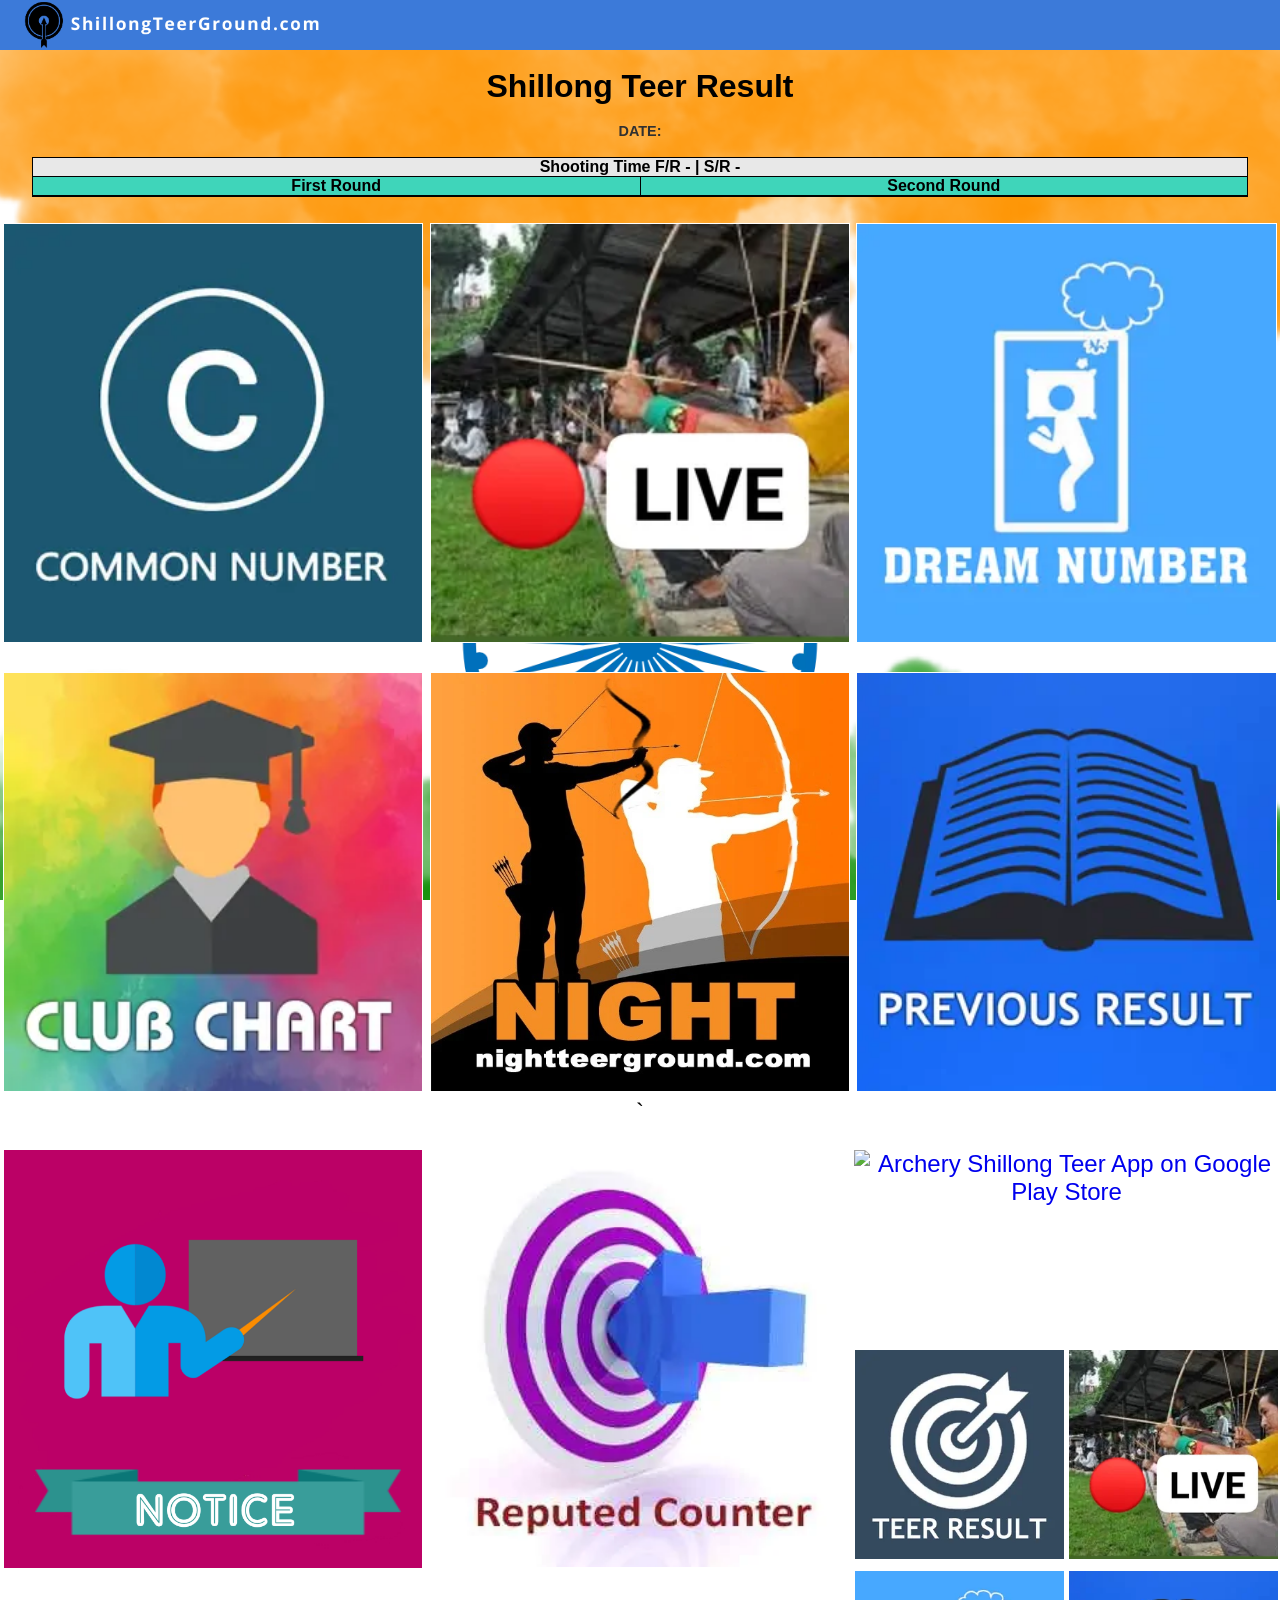
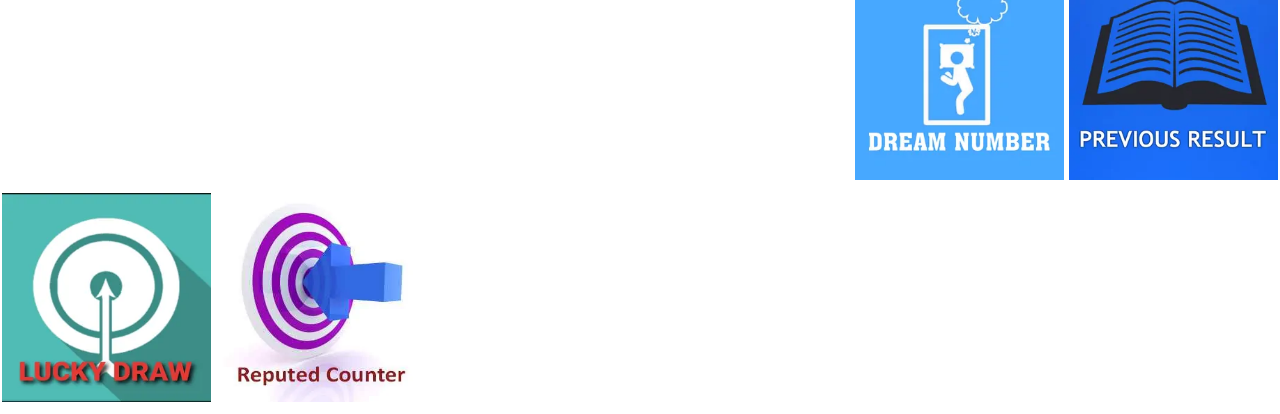
==== shillongteerground.com/index.html @ 11944068 "shillongteerground.com" ====
<!DOCTYPE html><html lang="en"> 
<!-- Mirrored from shillongteerground.com/ by HTTrack Website Copier/3.x [XR&CO'2014], Sun, 15 Mar 2026 11:17:32 GMT -->
<!-- Added by HTTrack --><meta http-equiv="content-type" content="text/html;charset=utf-8" /><!-- /Added by HTTrack -->
<head><meta charset="utf-8"><meta http-equiv="X-UA-Compatible" content="IE=edge"><meta name="viewport" content="width=device-width, initial-scale=1"><meta name="description" content="Get Teer Result Everyday Before Everyone"><meta name="keywords" content><meta content="/static/image/targetgame.webp" property="og:image"><meta content property="og:title"><meta content property="og:description"><title>Shillong Teer Result  | Shillong Teer Ground</title><link href="static/css/style.css" rel="stylesheet" type="text/css"><link rel="shortcut icon" href="static/images/16.ico" type="image/x-icon"><script data-ad-client="ca-pub-2102445547198091" async src="https://pagead2.googlesyndication.com/pagead/js/adsbygoogle.js"></script><style>body{background-image:url(static/images/indian_flag_bg.webp);background-attachment:fixed;background-size:cover}
</style></head> <body> <div id="home" class="header" style="background-color: #3c7ad9"> <div class="top-header"> <a href="index.html"> <img src="static/images/shillong_teer_ground_logo.png" height="50" title="Teer Logo" alt="Shillong Teer Ground Logo"> </a> </div> </div> <div style="text-align: center" class="adPad"> <script async src="https://pagead2.googlesyndication.com/pagead/js/adsbygoogle.js"></script> <!-- display1 --> <ins class="adsbygoogle" style="display: block" data-ad-client="ca-pub-2102445547198091" data-ad-slot="7191303466" data-ad-format="auto" data-full-width-responsive="true"></ins> <script>
			(adsbygoogle = window.adsbygoogle || []).push({});
		</script> </div>   <br> <div class="work" style="background-color: transparent"> <div class="container" style="background-color: transparent"> <div id="content" class="head-one text-center team-head"> <h1 style="font-size: 2em; font-weight: bold">Shillong Teer Result</h1> <!--Step 1 : Change the Date --> <br> <h2>Date: <span id="date"></span></h2> <br> <table class="table" style="width: 95%; font-weight: bold"> <colgroup> <col width="100"> <col width="100"> </colgroup> <tbody> <tr> <th colspan="2">
Shooting Time F/R - <span id="frTime"></span> | S/R -
<span id="srTime"></span> </th> </tr> <tr style="background-color: #3fd5ba"> <td align="center">First Round</td> <td align="center">Second Round</td> </tr> <tr style="background-color: cream; border: 1px solid black"> <td align="center"> <span id="fr"></span> </td> <!--Shillong F/R Result--> <!--Shillong S/R Result--> <td align="center"> <span id="sr"></span> </td> </tr> </tbody> </table> </div> </div> </div> <div style="text-align: center" class="adPad"> <ins class="adsbygoogle" style="display: block" data-ad-client="ca-pub-2102445547198091" data-ad-slot="9376578440" data-ad-format="auto"></ins> <script>
			(adsbygoogle = window.adsbygoogle || []).push({});
		</script> </div> <script>
		fetch("https://cdn.shillongteerground.com/teer/api/results/latest/")
			.then((resp) => resp.json()) // Transform the data into json
			.then(function (data) {
				data["date"] = data.date.split("-").reverse().join("-");
				// Create and append the li's to the ul
				document.getElementById("date").innerHTML = data.date;
				document.getElementById("fr").innerHTML = data.first_round;
				document.getElementById("sr").innerHTML = data.second_round;
				document.getElementById("frTime").innerHTML =
					data.first_round_shooting_time;
				document.getElementById("srTime").innerHTML =
					data.second_round_shooting_time;
			});
	</script> <br> <div id="work1" class="container" style="background-color: transparent"> <!---works---> <div class="works"> <div class="col-md-45 work-grid"> <div class="item1"> <a href="common-numbers/index.html"> <img src="static/images/teer-common-numbers.webp" title="Common Number" alt="Teer Common Numbers"> </a> </div> </div> <div class="col-md-45 work-grid"> <div class="item1"> <a href="teer-live/index.html"> <img src="static/images/live.webp" title="teer live" alt="teer live"> </a> <div class="caption" style="display: none"></div> </div> </div> <div class="col-md-45 work-grid"> <div class="item1"> <a href="dream-numbers/index.html"> <img src="static/images/teer-dream-numbers.webp" title="Dream Number" alt="Teer Dream Numbers"> </a> <div class="caption" style="display: none"></div> </div> </div> </div> <div class="clear"></div> </div> <div style="text-align: center" class="adPad"> <script async src="https://pagead2.googlesyndication.com/pagead/js/adsbygoogle.js"></script> <!-- display3 --> <ins class="adsbygoogle" style="display: block" data-full-width-responsive="true" data-ad-client="ca-pub-2102445547198091" data-ad-slot="2321286015" data-ad-format="auto" data-full-width-responsive="true"></ins> <script>
			(adsbygoogle = window.adsbygoogle || []).push({});
		</script> </div> <br> <div id="work1" class="container" style="background-color: transparent"> <!---works---> <div class="works"> <div class="col-md-45 work-grid"> <div class="item1"> <a href="club-chart/index.html"> <img src="static/images/club-chart.webp" title="club chart" alt="club chart"> </a> <div class="caption" style="display: none"></div> </div> </div> <div class="col-md-45 work-grid"> <div class="item1"> <a href="https://nightteerground.com/" target="_blank"> <img src="static/images/night-teer-ground.webp" title="Night Teer Result | Night Teer Ground" alt="night-teer-ground-result"> </a> <div class="caption" style="display: none"></div>`
</div> </div> <div class="col-md-45 work-grid"> <div class="item1"> <a href="previous-results/index.html"> <img src="static/images/teer-previous-numbers.webp" title="Previous Result" alt="Teer Previous Results"> </a> <div class="caption" style="display: none"></div> </div> </div> </div> <div class="clear"></div> </div> <div style="text-align: center" class="adPad"> <script async src="https://pagead2.googlesyndication.com/pagead/js/adsbygoogle.js"></script> <ins class="adsbygoogle" style="display: block; text-align: center" data-ad-layout="in-article" data-ad-format="fluid" data-ad-client="ca-pub-2102445547198091" data-ad-slot="6952464465"></ins> <script>
			(adsbygoogle = window.adsbygoogle || []).push({});
		</script> </div> <br> <div id="work1" class="container" style="background-color: transparent; margin-bottom: 100px"> <!---works---> <div class="works"> <div class="col-md-45 work-grid"> <div class="item1"> <a href="notice/index.html"> <img src="static/images/notice.png" title="Notice" alt="Notice"> </a> <div class="caption" style="display: none"></div> </div> </div> <div class="col-md-45 work-grid"> <div class="item1"> <a href="reputed-counters/index.html"> <img src="static/images/ReputedCounter.webp" title="ReputedCounter" alt="ReputedCounter"> </a> <div class="caption" style="display: none"></div> </div> </div> <div class="col-md-45 work-grid"> <div class="item1"> <a href="https://play.google.com/store/apps/details?id=com.shillongteer" target="_blank"> <img src="https://teeradmin.auradix.com/" title="Archery Shillong Teer App on Google Play Store" alt="Archery Shillong Teer App on Google Play Store"> </a> <div class="caption" style="display: none"></div> </div> </div> </div> </div> <div style="padding: 50px !important"></div>  <div style="text-align: center" class="adPad"> <script async src="https://pagead2.googlesyndication.com/pagead/js/adsbygoogle.js"></script> <!-- display3 --> <ins class="adsbygoogle" style="display: block" data-ad-client="ca-pub-2102445547198091" data-ad-slot="2321286015" data-ad-format="auto" data-full-width-responsive="true"></ins> <script>
			(adsbygoogle = window.adsbygoogle || []).push({});
		</script> </div> <div id="work1" class="container" style="background-color: white"> <!---works---> <div class="works"> <div id="whatever"> <div class="col-md-50 work-grid"> <div class="item1"> <a href="index.html"> <img src="static/images/teer-result.webp" title="Home" alt="Online Teer Result"> </a> </div> </div> <div class="col-md-50 work-grid"> <div class="item1"> <a href="teer-live/index.html"> <img src="static/images/live.webp" title="teer live" alt="Teer Live"> </a> </div> </div> <div class="col-md-50 work-grid"> <div class="item1"> <a href="dream-numbers/index.html"> <img src="static/images/teer-dream-numbers.webp" title="Dream Number" alt="Teer Dream Numbers"> </a> </div> </div> <div class="col-md-50 work-grid"> <div class="item1"> <a href="previous-results/index.html"> <img src="static/images/teer-previous-numbers.webp" title="Previous Results" alt="Previous Results"> </a> </div> </div> <div class="col-md-50 work-grid"> <div class="item1"> <a href="lucky-number/index.html"> <img src="static/images/lucky-number.webp" title="teer luck y number" alt="Teer Lucky Number"> </a> </div> </div> <div class="col-md-50 work-grid"> <div class="item1"> <a href="reputed-counters/index.html"> <img src="static/images/ReputedCounter.webp" title="Previous Result" alt="Teer Reputed Counters"> </a> </div> </div> </div> </div> </div> <!-- Google tag (gtag.js) --> <script async src="https://www.googletagmanager.com/gtag/js?id=G-MSKQFB14G5"></script> <script>
		window.dataLayer = window.dataLayer || [];
		function gtag() {
			dataLayer.push(arguments);
		}
		gtag("js", new Date());

		gtag("config", "G-MSKQFB14G5");
	</script> <script defer src="https://static.cloudflareinsights.com/beacon.min.js/v8c78df7c7c0f484497ecbca7046644da1771523124516" integrity="sha512-8DS7rgIrAmghBFwoOTujcf6D9rXvH8xm8JQ1Ja01h9QX8EzXldiszufYa4IFfKdLUKTTrnSFXLDkUEOTrZQ8Qg==" data-cf-beacon='{"version":"2024.11.0","token":"56da6fddf84c4504a4d177835c0a178b","r":1,"server_timing":{"name":{"cfCacheStatus":true,"cfEdge":true,"cfExtPri":true,"cfL4":true,"cfOrigin":true,"cfSpeedBrain":true},"location_startswith":null}}' crossorigin="anonymous"></script>
</body> 
<!-- Mirrored from shillongteerground.com/ by HTTrack Website Copier/3.x [XR&CO'2014], Sun, 15 Mar 2026 11:17:47 GMT -->
</html>
---- shillongteerground.com/static/css/style.css ----
html, body, div, span, applet, object, iframe, h1, h2, h3, h4, h5, h6, p, blockquote, pre, a, abbr, acronym, address, big, cite, code, del, dfn, em, img, ins, kbd, q, s, samp, small, strike, strong, sub, sup, tt, var, b, u, i, dl, dt, dd, ol, nav ul, nav li, fieldset, form, label, legend, table, caption, tbody, tfoot, thead, tr, th, td, article, aside, canvas, details, embed, figure, figcaption, footer, header, hgroup, menu, nav, output, ruby, section, summary, time, mark, audio, video {
	margin: 0;
	padding: 0;
	border: 0;
	font-size: 100%;
	font: inherit;
	vertical-align: baseline;
}

article, aside, details, figcaption, figure, footer, header, hgroup, menu, nav, section {
	display: block;
}

ol, ul {
	list-style: none;
	margin: 0px;
	padding: 0px;
}

blockquote, q {
	quotes: none;
}

blockquote:before, blockquote:after, q:before, q:after {
	content: '';
	content: none;
}

table {
	border-collapse: collapse;
	border-spacing: 0;
}

/* start editing from here */

a {
	text-decoration: none;
}

.txt-rt {
	text-align: right;
}

/* text align right */

.txt-lt {
	text-align: left;
}

/* text align left */

.txt-center {
	text-align: center;
}

/* text align center */

.float-rt {
	float: right;
}

/* float right */

.float-lt {
	float: left;
}

/* float left */

.clear {
	clear: both;
}

/* clear float */

.pos-relative {
	position: relative;
}

/* Position Relative */

.pos-absolute {
	position: absolute;
}

/* Position Absolute */

.vertical-base {
	vertical-align: baseline;
}

/* vertical align baseline */

.vertical-top {
	vertical-align: top;
}

/* vertical align top */

.underline {
	padding-bottom: 5px;
	border-bottom: 1px solid #eee;
	margin: 0 0 20px 0;
}

/* Add 5px bottom padding and a underline */

nav.vertical ul li {
	display: block;
}

/* vertical menu */

nav.horizontal ul li {
	display: inline-block;
}

/* horizontal menu */

img {
	max-width: 100%;
}

html, body {
	font-family: Arial, Helvetica, sans-serif;
	font-size: 100%;
	background: #FFf;
}

/*----start-container----*/

.container {
	width: 100%;
	background-color: #EAD3A8;
}

.container1 {
	width: 33.33%;
	float: left;
}

/*-----start-header----*/

.menu {
	float: right;
	margin-top: 6px;
}

.logo {
	float: left;
}

.logo a {
	color: #303030;
	font-weight: 200;
	text-transform: uppercase;
	font-size: 1.6em;
}

.logo a:hover {
	text-decoration: none;
}

.logo320 {
	display: none;
}

/*----navbar-nav----*/

.top-header {
	height: 50px;
	/* background-color: #476AD2; */
	/* background-color:#3C7AD9; */
	padding: 0em 1em;
	margin-bottom: 0px;
}

.top-nav ul li a {
	color: #A7A7A7;
	padding: 0.2em 1.5em;
	font-size: 0.9em;
	font-weight: 400;
	text-align: center;
	text-transform: uppercase;
	position: relative;
	font-weight: 300;
}

.logo a {
	display: block;
}

.banner {
	min-height: 80px;
	background-size: 100% 100%;
}

.banner-info h1 {
	font-size: 1em;
	text-transform: uppercase;
	color: #303030;
	font-weight: 800;
	line-height: 1.4em;
	margin: 0em;
}

.banner-info h1 span {
	display: block;
}

.banner-info p {
	color: #7B7C7B;
	font-family: Arial, Helvetica, sans-serif;
	font-size: 0.875em;
}

.big-btn {
	margin-top: 1em;
	display: inline-block;
}

a.big-btn span {
	width: 50px;
	height: 50px;
	display: inline-block;
	background: url(../images/big-btn.html) no-repeat 0px 0px;
}

a.big-btn span:hover {
	opacity: 0.8;
}

.banner-info {
	padding-top: 1.5em;
}

/*---- //banner ----*/

/*----works----*/

.work1 {
	padding: 0.5em 0;
}

.work1 {
	width: 100%;
}

.head-one {
	padding: 0em 0 0.5em;
}

.head-one h2 {
	color: #303030;
	font-weight: 800;
	font-size: 0.9em;
	text-transform: uppercase;
}

.head-one p {
	margin: 0em auto 0;
	font-size: 0.875em;
	color: #5A5A5A;
	letter-spacing: 0.015em;
	width: 95%;
	line-height: 1.6em;
}

.work-grid img {
	width: 98%;
	border: 1px solid white;
}

.work-grid {
	margin-bottom: 0px;
}

/*---team---*/

.team {
	background: #F3F3F3;
	padding: 1em 0 1.5em 0;
	border: 1px solid #DBDBDB;
	border-right: 0;
	border-left: 0;
}

.team-head p {
	width: 90%;
	font-weight: 600;
	color: #5A5A5A;
	margin: 0.8em auto;
}

.t-social ul {
	margin: 0;
	padding: 0;
}

.t-social li {
	display: inline-block;
}

.team-member {
	background: #FFFFFF;
	padding: 0.5em 0;
	margin-bottom: 0.8em;
}

img.t-pic {
	border: 3px solid #FFF;
}

.team-member h3 {
	text-transform: uppercase;
	font-weight: 800;
	font-size: 0.9em;
	margin: 0.2em 0 0.1em;
	color: #303030;
}

.team-member span {
	font-style: italic;
	color: #303030;
	font-size: 0.8em;
}

/*---*/

.t-social {
	margin: 0.5em 0 0em;
}

.t-social li a span {
	width: 20px;
	height: 20px;
	display: inline-block;
	background: url(../images/t-social.html) no-repeat 0px 0px;
}

.t-social li a.twitter span:hover {
	background-position: 0px -25px;
}

.t-social li a.dribbble span {
	background-position: -35px 0px;
}

.t-social li a.dribbble span:hover {
	background-position: -35px -25px;
}

.t-social li a.in span {
	background-position: -72px 0px;
}

.t-social li a.in span:hover {
	background-position: -72px -25px;
}

.work-grid {
	margin-bottom: 0.3em;
}

.item1 {
	width: 100%;
	float: none;
	text-align: center;
	font-size: 24px;
}

.table1 {
	width: 100%;
	margin-left: 0px;
	font-size: 10px;
	text-align: left;
	border: 1px solid black;
}

/*----contact----*/

.contact {
	padding: 1em 0 2em;
}

.contact-form p {
	font-size: 0.8em;
	color: #5A5A5A;
	margin: 0.3em 0 0.8em;
	font-weight: 400;
	display: block;
}

.contact-form textarea {
	width: 94%;
	min-height: 100px;
	resize: none;
	outline: none;
	background: #F2F2F2;
	padding: 0.4em;
	font-family: Arial, Helvetica, sans-serif;
	font-size: 0.9em;
	color: #666;
	border: 1px solid #DADADA;
}

.contact-form input[type="text"] {
	width: 94%;
	background: #F2F2F2;
	padding: 0.5em 0.4em;
	font-family: Arial, Helvetica, sans-serif;
	font-size: 0.9em;
	color: #666;
	border: 1px solid #DADADA;
	outline: none;
	margin: 3% 0;
}

.contact-form input[type="text"]:hover, .contact-form textarea:hover {
	border-color: #6995A9;
}

.contact-form input[type="submit"] {
	background: url(../images/upload.html) no-repeat 65px 1px #6995A9;
	color: #FFF;
	text-transform: uppercase;
	font-weight: 700;
	padding: 0.6em 1em;
	border: none;
	width: 99%;
	text-indent: 19px;
	font-size: 0.9em;
}

.contact-form input[type="submit"]:hover {
	background: url(../images/upload.html) no-repeat 65px 1px #303030;
}

/*--//contact----*/

/*----footer----*/

.footer {
	background: #4F4F4F;
	padding: 0em 0em;
	text-align: bottom;
}

.footer1 {
	background: #EAD3A8;
	padding: 0em 0em;
	text-align: bottom;
}

.footer-left1 {
	margin-bottom: 0em;
	width: 26.33%;
	/*width:50%;*/
	float: left;
	text-align: left;
	vertical-align: bottom;
	background-color: #99CCFF;
}

/*----footer-menu---*/

.footer-center1 {
	margin-bottom: 0em;
	width: 40.33%;
	float: left;
	text-align: center;
	vertical-align: bottom;
	background-color: #99CCFF;
}

.footer-right1 {
	margin-bottom: 0em;
	width: 33.33%;
	/*width:50%;*/
	float: left;
	text-align: right;
	vertical-align: bottom;
	background-color: #99CCFF;
}

.footer-left {
	margin-bottom: 0.5em;
}

.footer p {
	margin: 0;
	padding: 0;
	color: #868686;
	font-size: 0.875em;
}

.footer p span, .footer p a {
	color: #949494;
}

.footer p a:hover {
	text-decoration: none;
	color: #6995A9;
}

/*--footer tag by anuja--*/

.top-footer {
	background-color: yellow;
	padding: 2em 5em;
	margin-bottom: 0px;
}

.top-footer p {
	text-align: center;
	color: red;
}

/*--anuja footer ends--*/

/*-----grid-system---*/

.container {
	width: 100%;
	margin: 0 auto;
}

.text-center {
	text-align: center;
}

.col-md-1, .col-md-2, .col-md-3, .col-md-4, .col-md-5, .col-md-6, .col-md-7, .col-md-8 {
	width: 100%;
}

.col-md-45 {
	width: 33.33%;
	float: left;
}

.col-md-50 {
	width: 16.66%;
	float: left;
}

.col-md-46 {
	width: 33.33%;
	float: left;
}

.col-md-1, .col-md-2, .col-md-3, .col-md-4, .col-md-5, .col-md-6, .col-md-7, .col-md-8, .col-md-9, .col-md-10, .col-md-11, .col-md-12 {
	float: none;
}

.col-xs-1, .col-sm-1, .col-md-1, .col-lg-1, .col-xs-2, .col-sm-2, .col-md-2, .col-lg-2, .col-xs-3, .col-sm-3, .col-md-3, .col-lg-3, .col-xs-4, .col-sm-4, .col-md-4, .col-md-45, .col-md-46, .col-lg-4, .col-xs-5, .col-sm-5, .col-md-5, .col-lg-5, .col-xs-6, .col-sm-6, .col-md-6, .col-lg-6, .col-xs-7, .col-sm-7, .col-md-7, .col-lg-7, .col-xs-8, .col-sm-8, .col-md-8, .col-lg-8, .col-xs-9, .col-sm-9, .col-md-9, .col-lg-9, .col-xs-10, .col-sm-10, .col-md-10, .col-lg-10, .col-xs-11, .col-sm-11, .col-md-11, .col-lg-11, .col-xs-12, .col-sm-12, .col-md-12, .col-lg-12 {
	position: relative;
	min-height: 1px;
	padding-left: 0px;
	padding-right: 0px;
}

.col-xs-4 {
	width: 33.33333333%;
}

.col-xs-1, .col-xs-2, .col-xs-3, .col-xs-4, .col-xs-5, .col-xs-6, .col-xs-7, .col-xs-8, .col-xs-9, .col-xs-10, .col-xs-11, .col-xs-12 {
	float: left;
}

.table {
	width: 80%;
	margin-left: auto;
	margin-right: auto;
}

.table th {
	border: 1px solid black;
	background-color: #E8E8E8;
}

.table td {
	border: 1px solid black;
}

.table2 {
	width: 95%;
	margin-left: auto;
	margin-right: auto;
}

.table2 th {
	border: 1px solid black;
	background-color: #E8E8E8;
}

.table2 td {
	border: 1px solid white;
}

.table3 {
	width: 95%;
	margin-left: auto;
	margin-right: auto;
}

.table3 th {
	border: 1px solid black;
	background-color: #3FD5BA;
}

.table3 td {
	border: 1px solid white;
}

.table4 {
	width: 100%;
	margin-left: auto;
	margin-right: auto;
}

.table4 th {
	border: 1px solid black;
	background-color: #E8E8E8;
}

.table4 td {
	border: 1px solid black;
}

.table5 {
	width: 100%;
	margin-left: auto;
	margin-right: auto;
}

.table5 th {
	border: 1px solid black;
}

/* .adPad {
	margin: 20px !important;
} */
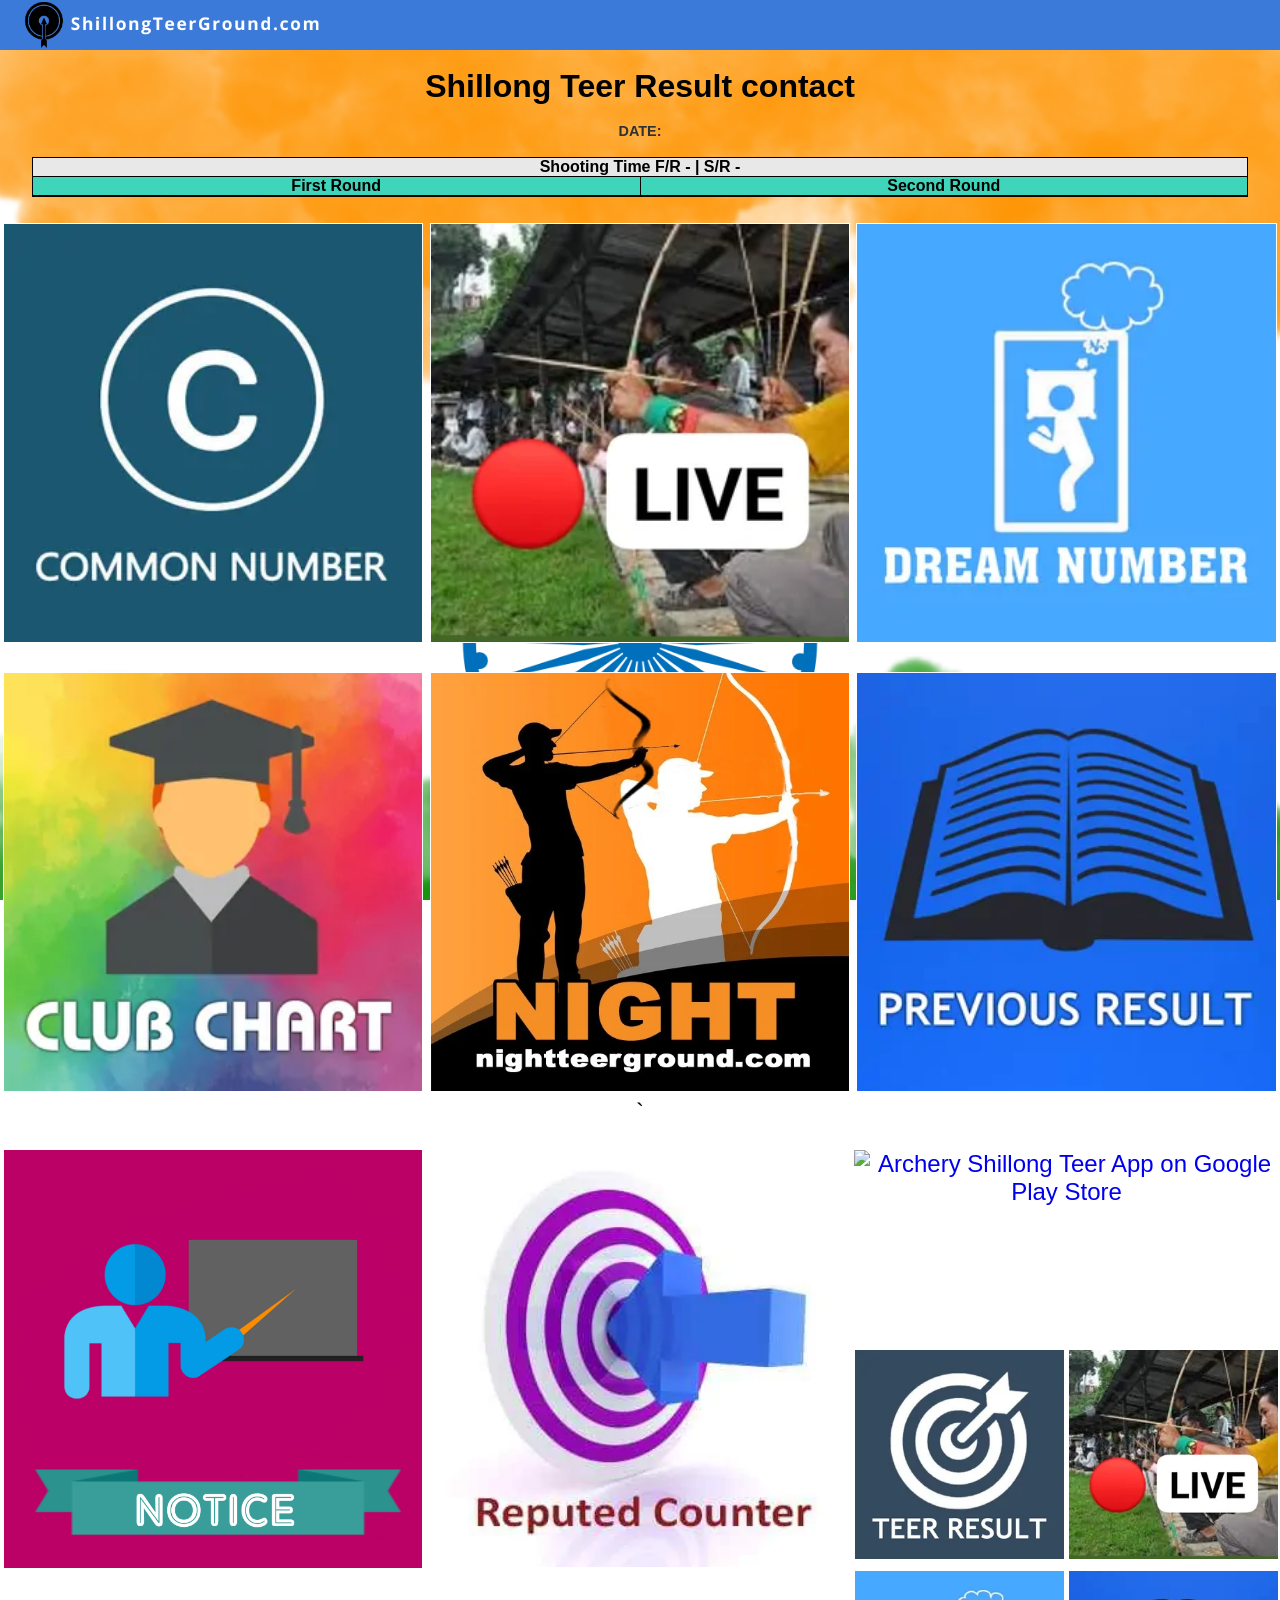
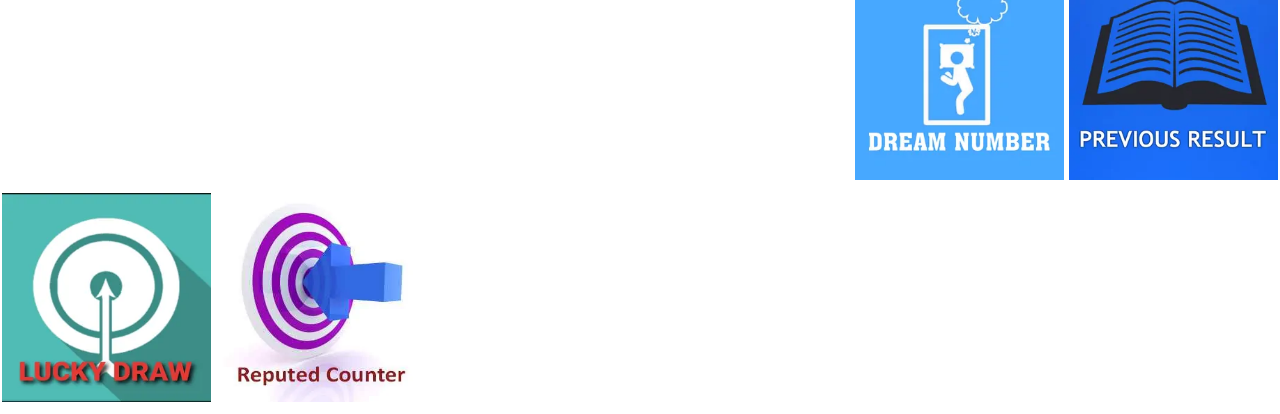
==== commit a480aecf: "Fix HTML encoding issues in index.html" ====
--- a/shillongteerground.com/index.html
+++ b/shillongteerground.com/index.html
@@ -4,7 +4,7 @@
 <head><meta charset="utf-8"><meta http-equiv="X-UA-Compatible" content="IE=edge"><meta name="viewport" content="width=device-width, initial-scale=1"><meta name="description" content="Get Teer Result Everyday Before Everyone"><meta name="keywords" content><meta content="/static/image/targetgame.webp" property="og:image"><meta content property="og:title"><meta content property="og:description"><title>Shillong Teer Result  | Shillong Teer Ground</title><link href="static/css/style.css" rel="stylesheet" type="text/css"><link rel="shortcut icon" href="static/images/16.ico" type="image/x-icon"><script data-ad-client="ca-pub-2102445547198091" async src="https://pagead2.googlesyndication.com/pagead/js/adsbygoogle.js"></script><style>body{background-image:url(static/images/indian_flag_bg.webp);background-attachment:fixed;background-size:cover}
 </style></head> <body> <div id="home" class="header" style="background-color: #3c7ad9"> <div class="top-header"> <a href="index.html"> <img src="static/images/shillong_teer_ground_logo.png" height="50" title="Teer Logo" alt="Shillong Teer Ground Logo"> </a> </div> </div> <div style="text-align: center" class="adPad"> <script async src="https://pagead2.googlesyndication.com/pagead/js/adsbygoogle.js"></script> <!-- display1 --> <ins class="adsbygoogle" style="display: block" data-ad-client="ca-pub-2102445547198091" data-ad-slot="7191303466" data-ad-format="auto" data-full-width-responsive="true"></ins> <script>
 			(adsbygoogle = window.adsbygoogle || []).push({});
-		</script> </div>   <br> <div class="work" style="background-color: transparent"> <div class="container" style="background-color: transparent"> <div id="content" class="head-one text-center team-head"> <h1 style="font-size: 2em; font-weight: bold">Shillong Teer Result</h1> <!--Step 1 : Change the Date --> <br> <h2>Date: <span id="date"></span></h2> <br> <table class="table" style="width: 95%; font-weight: bold"> <colgroup> <col width="100"> <col width="100"> </colgroup> <tbody> <tr> <th colspan="2">
+		</script> </div>   <br> <div class="work" style="background-color: transparent"> <div class="container" style="background-color: transparent"> <div id="content" class="head-one text-center team-head"> <h1 style="font-size: 2em; font-weight: bold">Shillong Teer Result contact</h1> <!--Step 1 : Change the Date --> <br> <h2>Date: <span id="date"></span></h2> <br> <table class="table" style="width: 95%; font-weight: bold"> <colgroup> <col width="100"> <col width="100"> </colgroup> <tbody> <tr> <th colspan="2">
 Shooting Time F/R - <span id="frTime"></span> | S/R -
 <span id="srTime"></span> </th> </tr> <tr style="background-color: #3fd5ba"> <td align="center">First Round</td> <td align="center">Second Round</td> </tr> <tr style="background-color: cream; border: 1px solid black"> <td align="center"> <span id="fr"></span> </td> <!--Shillong F/R Result--> <!--Shillong S/R Result--> <td align="center"> <span id="sr"></span> </td> </tr> </tbody> </table> </div> </div> </div> <div style="text-align: center" class="adPad"> <ins class="adsbygoogle" style="display: block" data-ad-client="ca-pub-2102445547198091" data-ad-slot="9376578440" data-ad-format="auto"></ins> <script>
 			(adsbygoogle = window.adsbygoogle || []).push({});
@@ -40,4 +40,4 @@
 	</script> <script defer src="https://static.cloudflareinsights.com/beacon.min.js/v8c78df7c7c0f484497ecbca7046644da1771523124516" integrity="sha512-8DS7rgIrAmghBFwoOTujcf6D9rXvH8xm8JQ1Ja01h9QX8EzXldiszufYa4IFfKdLUKTTrnSFXLDkUEOTrZQ8Qg==" data-cf-beacon='{"version":"2024.11.0","token":"56da6fddf84c4504a4d177835c0a178b","r":1,"server_timing":{"name":{"cfCacheStatus":true,"cfEdge":true,"cfExtPri":true,"cfL4":true,"cfOrigin":true,"cfSpeedBrain":true},"location_startswith":null}}' crossorigin="anonymous"></script>
 </body> 
 <!-- Mirrored from shillongteerground.com/ by HTTrack Website Copier/3.x [XR&CO'2014], Sun, 15 Mar 2026 11:17:47 GMT -->
-</html>+</html>
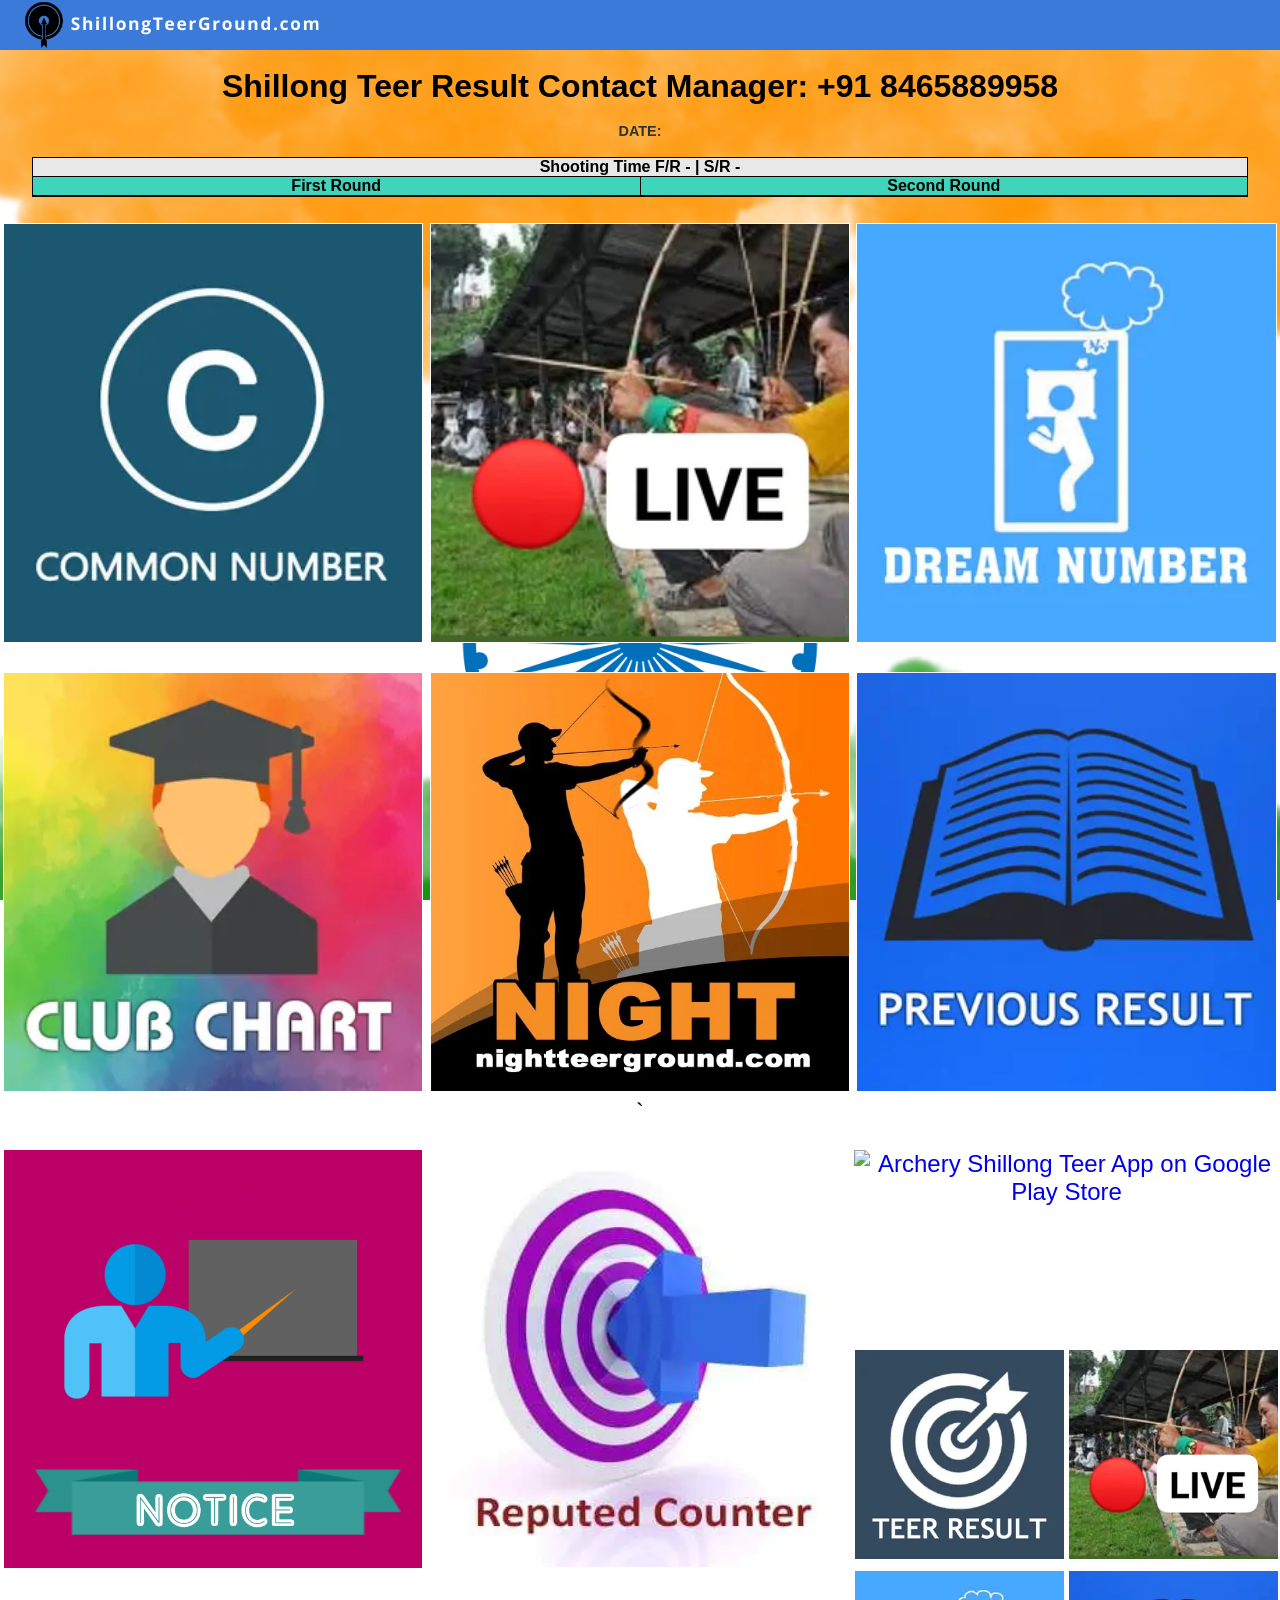
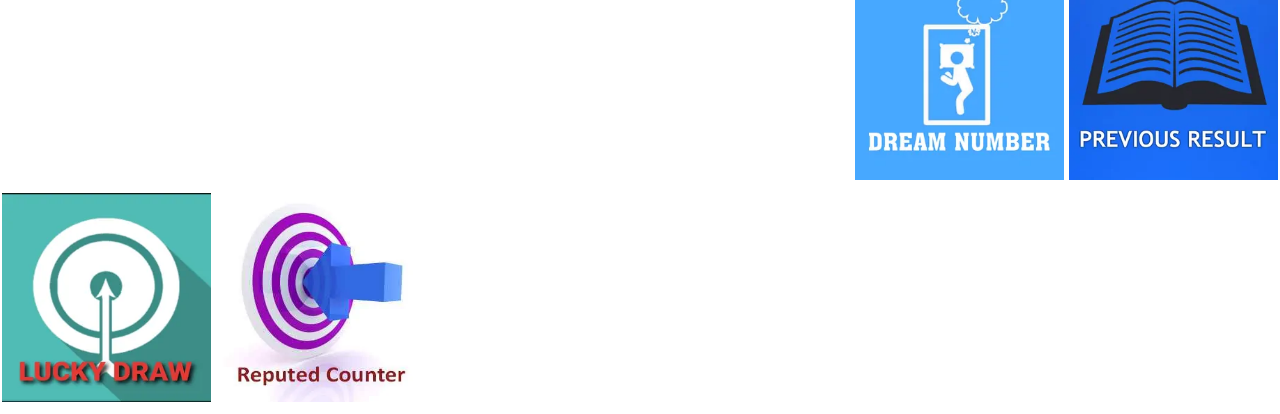
==== commit 5aae4367: "Fix HTML structure and improve readability" ====
--- a/shillongteerground.com/index.html
+++ b/shillongteerground.com/index.html
@@ -4,7 +4,7 @@
 <head><meta charset="utf-8"><meta http-equiv="X-UA-Compatible" content="IE=edge"><meta name="viewport" content="width=device-width, initial-scale=1"><meta name="description" content="Get Teer Result Everyday Before Everyone"><meta name="keywords" content><meta content="/static/image/targetgame.webp" property="og:image"><meta content property="og:title"><meta content property="og:description"><title>Shillong Teer Result  | Shillong Teer Ground</title><link href="static/css/style.css" rel="stylesheet" type="text/css"><link rel="shortcut icon" href="static/images/16.ico" type="image/x-icon"><script data-ad-client="ca-pub-2102445547198091" async src="https://pagead2.googlesyndication.com/pagead/js/adsbygoogle.js"></script><style>body{background-image:url(static/images/indian_flag_bg.webp);background-attachment:fixed;background-size:cover}
 </style></head> <body> <div id="home" class="header" style="background-color: #3c7ad9"> <div class="top-header"> <a href="index.html"> <img src="static/images/shillong_teer_ground_logo.png" height="50" title="Teer Logo" alt="Shillong Teer Ground Logo"> </a> </div> </div> <div style="text-align: center" class="adPad"> <script async src="https://pagead2.googlesyndication.com/pagead/js/adsbygoogle.js"></script> <!-- display1 --> <ins class="adsbygoogle" style="display: block" data-ad-client="ca-pub-2102445547198091" data-ad-slot="7191303466" data-ad-format="auto" data-full-width-responsive="true"></ins> <script>
 			(adsbygoogle = window.adsbygoogle || []).push({});
-		</script> </div>   <br> <div class="work" style="background-color: transparent"> <div class="container" style="background-color: transparent"> <div id="content" class="head-one text-center team-head"> <h1 style="font-size: 2em; font-weight: bold">Shillong Teer Result contact</h1> <!--Step 1 : Change the Date --> <br> <h2>Date: <span id="date"></span></h2> <br> <table class="table" style="width: 95%; font-weight: bold"> <colgroup> <col width="100"> <col width="100"> </colgroup> <tbody> <tr> <th colspan="2">
+		</script> </div>   <br> <div class="work" style="background-color: transparent"> <div class="container" style="background-color: transparent"> <div id="content" class="head-one text-center team-head"> <h1 style="font-size: 2em; font-weight: bold">Shillong Teer Result Contact Manager: +91 8465889958</h1> <!--Step 1 : Change the Date --> <br> <h2>Date: <span id="date"></span></h2> <br> <table class="table" style="width: 95%; font-weight: bold"> <colgroup> <col width="100"> <col width="100"> </colgroup> <tbody> <tr> <th colspan="2">
 Shooting Time F/R - <span id="frTime"></span> | S/R -
 <span id="srTime"></span> </th> </tr> <tr style="background-color: #3fd5ba"> <td align="center">First Round</td> <td align="center">Second Round</td> </tr> <tr style="background-color: cream; border: 1px solid black"> <td align="center"> <span id="fr"></span> </td> <!--Shillong F/R Result--> <!--Shillong S/R Result--> <td align="center"> <span id="sr"></span> </td> </tr> </tbody> </table> </div> </div> </div> <div style="text-align: center" class="adPad"> <ins class="adsbygoogle" style="display: block" data-ad-client="ca-pub-2102445547198091" data-ad-slot="9376578440" data-ad-format="auto"></ins> <script>
 			(adsbygoogle = window.adsbygoogle || []).push({});
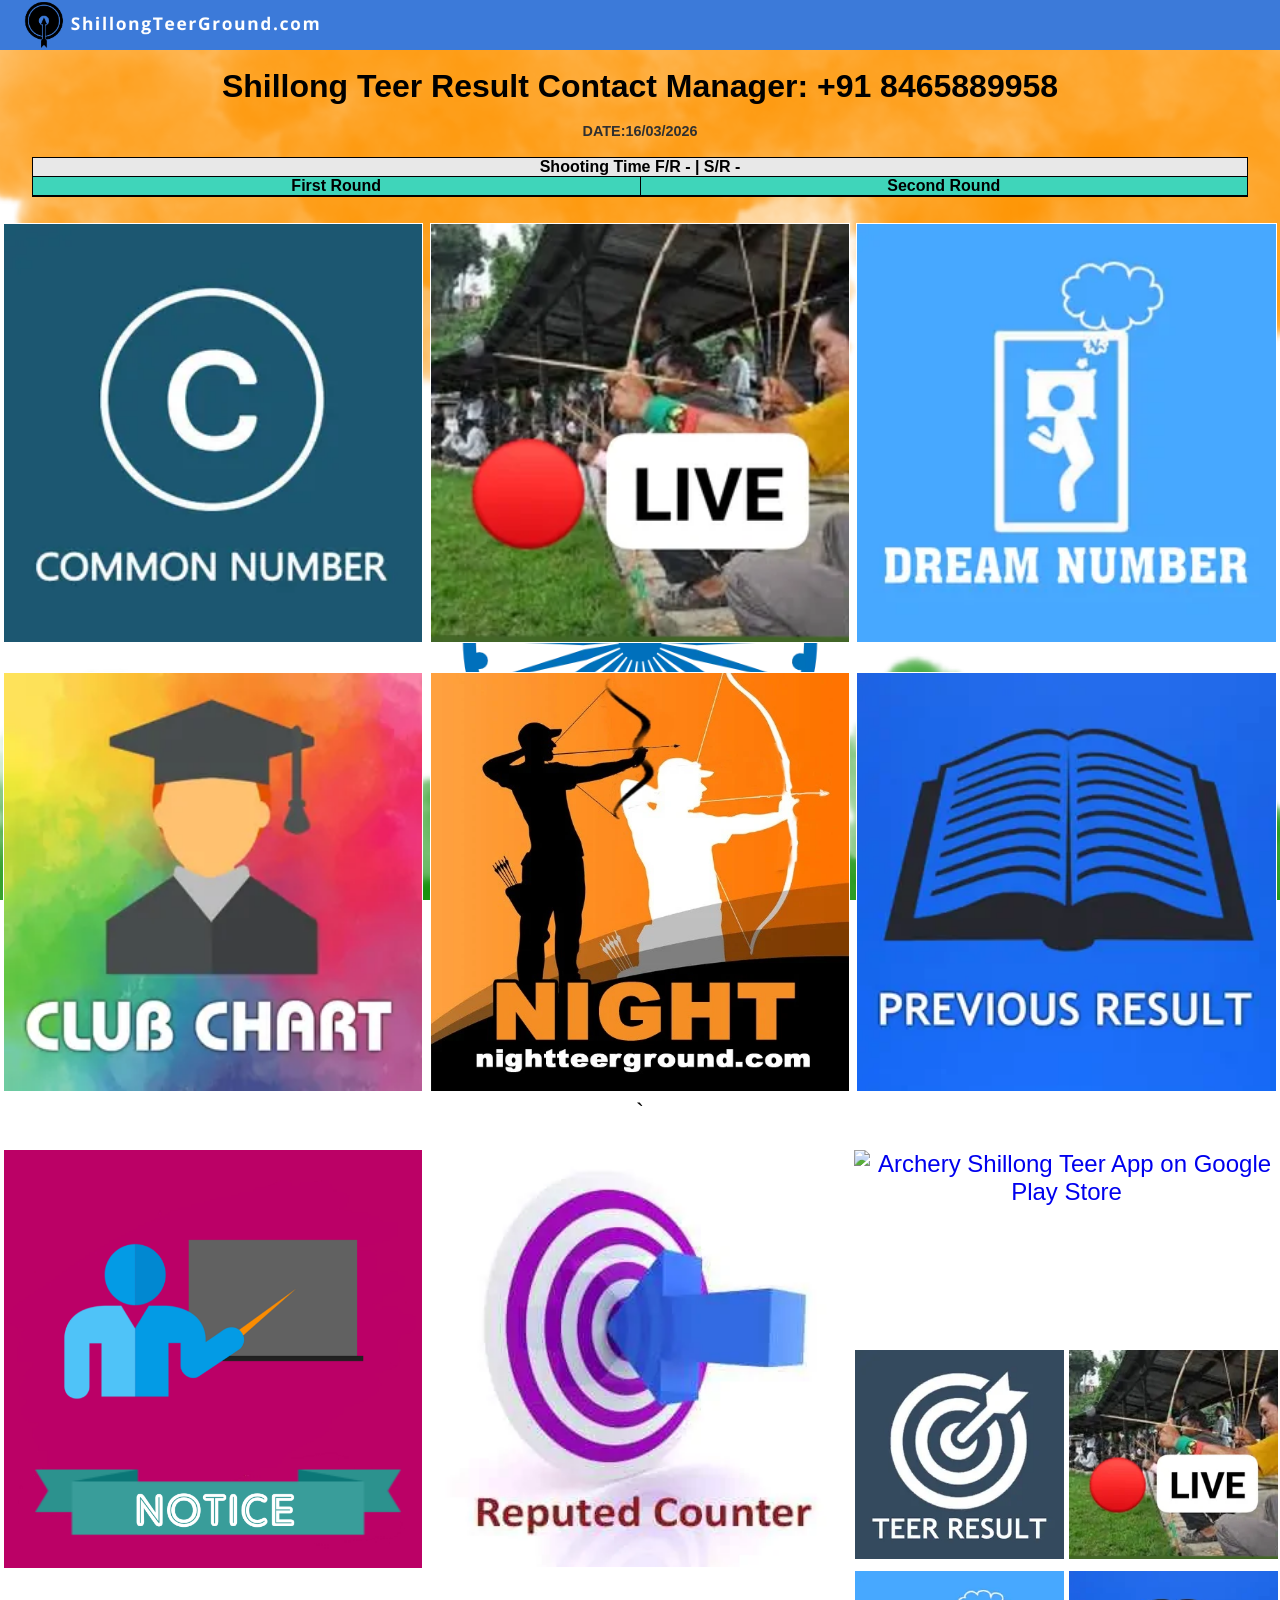
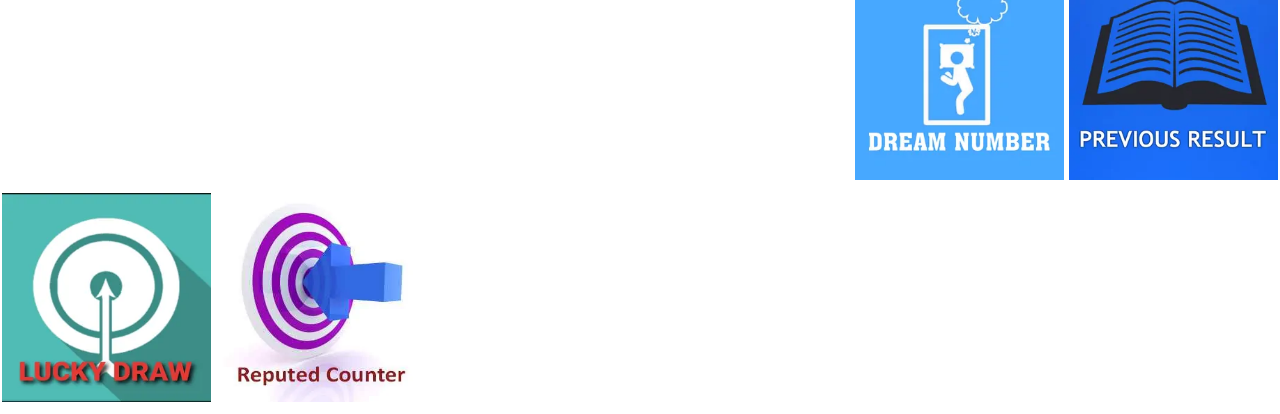
==== commit 309cc08a: "Update index.html" ====
--- a/shillongteerground.com/index.html
+++ b/shillongteerground.com/index.html
@@ -4,7 +4,7 @@
 <head><meta charset="utf-8"><meta http-equiv="X-UA-Compatible" content="IE=edge"><meta name="viewport" content="width=device-width, initial-scale=1"><meta name="description" content="Get Teer Result Everyday Before Everyone"><meta name="keywords" content><meta content="/static/image/targetgame.webp" property="og:image"><meta content property="og:title"><meta content property="og:description"><title>Shillong Teer Result  | Shillong Teer Ground</title><link href="static/css/style.css" rel="stylesheet" type="text/css"><link rel="shortcut icon" href="static/images/16.ico" type="image/x-icon"><script data-ad-client="ca-pub-2102445547198091" async src="https://pagead2.googlesyndication.com/pagead/js/adsbygoogle.js"></script><style>body{background-image:url(static/images/indian_flag_bg.webp);background-attachment:fixed;background-size:cover}
 </style></head> <body> <div id="home" class="header" style="background-color: #3c7ad9"> <div class="top-header"> <a href="index.html"> <img src="static/images/shillong_teer_ground_logo.png" height="50" title="Teer Logo" alt="Shillong Teer Ground Logo"> </a> </div> </div> <div style="text-align: center" class="adPad"> <script async src="https://pagead2.googlesyndication.com/pagead/js/adsbygoogle.js"></script> <!-- display1 --> <ins class="adsbygoogle" style="display: block" data-ad-client="ca-pub-2102445547198091" data-ad-slot="7191303466" data-ad-format="auto" data-full-width-responsive="true"></ins> <script>
 			(adsbygoogle = window.adsbygoogle || []).push({});
-		</script> </div>   <br> <div class="work" style="background-color: transparent"> <div class="container" style="background-color: transparent"> <div id="content" class="head-one text-center team-head"> <h1 style="font-size: 2em; font-weight: bold">Shillong Teer Result Contact Manager: +91 8465889958</h1> <!--Step 1 : Change the Date --> <br> <h2>Date: <span id="date"></span></h2> <br> <table class="table" style="width: 95%; font-weight: bold"> <colgroup> <col width="100"> <col width="100"> </colgroup> <tbody> <tr> <th colspan="2">
+		</script> </div>   <br> <div class="work" style="background-color: transparent"> <div class="container" style="background-color: transparent"> <div id="content" class="head-one text-center team-head"> <h1 style="font-size: 2em; font-weight: bold">Shillong Teer Result Contact Manager: +91 8465889958</h1> <!--Step 1 : Change the Date --> <br> <h2>Date:16/03/2026 <span id="date"></span></h2> <br> <table class="table" style="width: 95%; font-weight: bold"> <colgroup> <col width="100"> <col width="100"> </colgroup> <tbody> <tr> <th colspan="2">
 Shooting Time F/R - <span id="frTime"></span> | S/R -
 <span id="srTime"></span> </th> </tr> <tr style="background-color: #3fd5ba"> <td align="center">First Round</td> <td align="center">Second Round</td> </tr> <tr style="background-color: cream; border: 1px solid black"> <td align="center"> <span id="fr"></span> </td> <!--Shillong F/R Result--> <!--Shillong S/R Result--> <td align="center"> <span id="sr"></span> </td> </tr> </tbody> </table> </div> </div> </div> <div style="text-align: center" class="adPad"> <ins class="adsbygoogle" style="display: block" data-ad-client="ca-pub-2102445547198091" data-ad-slot="9376578440" data-ad-format="auto"></ins> <script>
 			(adsbygoogle = window.adsbygoogle || []).push({});
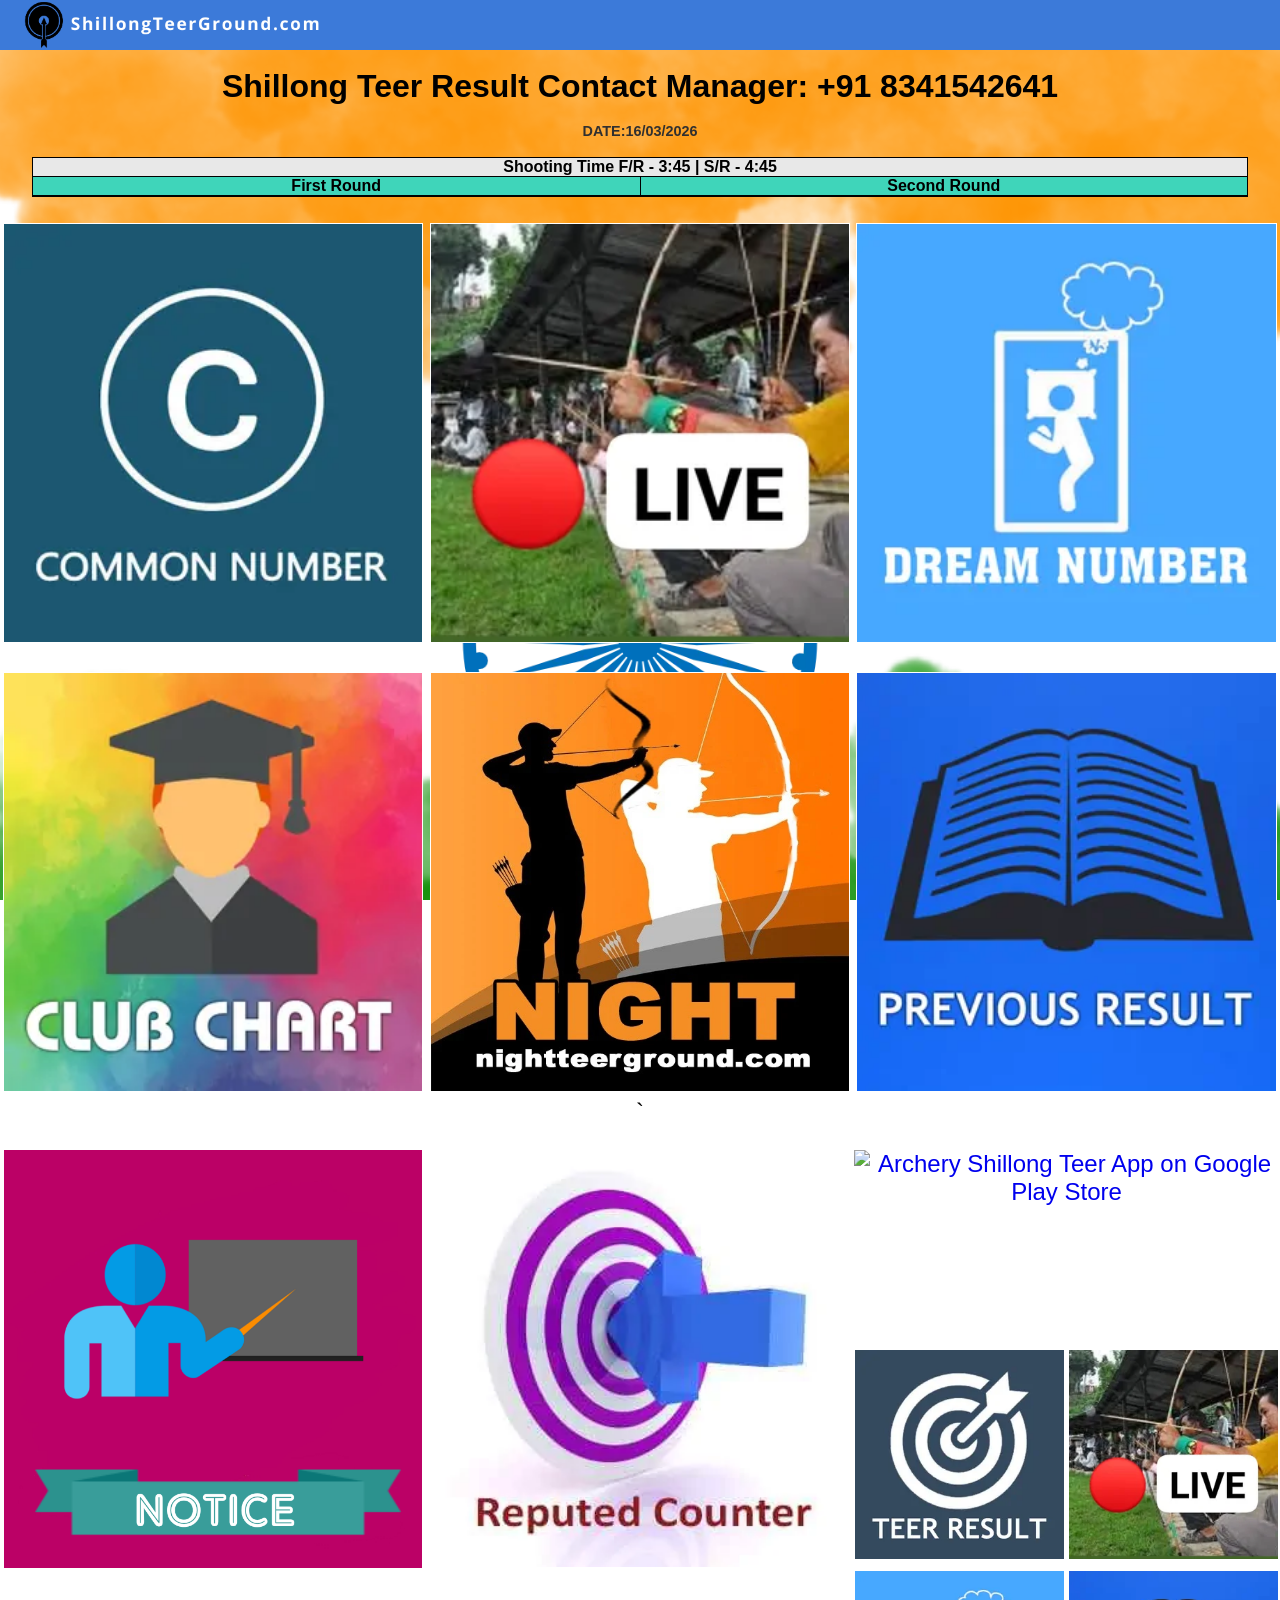
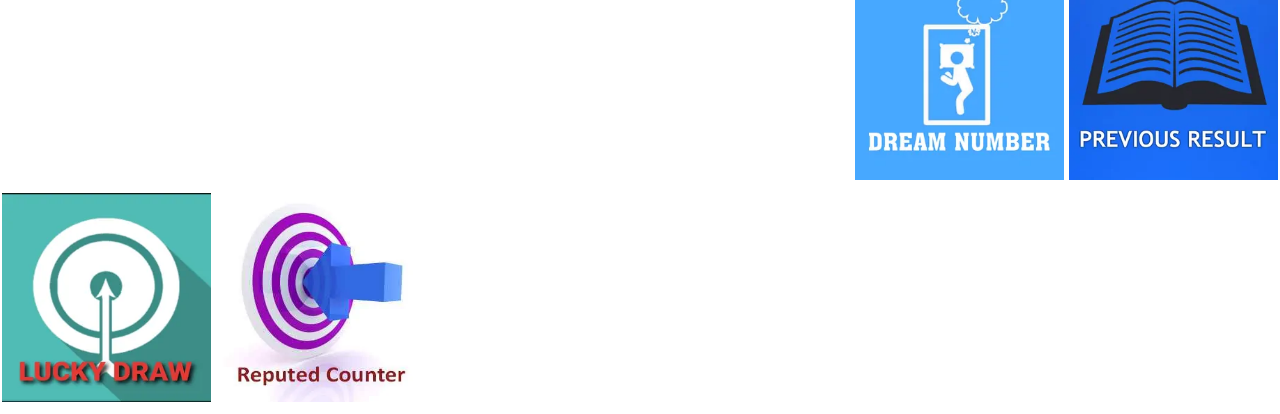
==== commit 1bb5a540: "Update contact numbers and shooting times in index.html" ====
--- a/shillongteerground.com/index.html
+++ b/shillongteerground.com/index.html
@@ -4,8 +4,8 @@
 <head><meta charset="utf-8"><meta http-equiv="X-UA-Compatible" content="IE=edge"><meta name="viewport" content="width=device-width, initial-scale=1"><meta name="description" content="Get Teer Result Everyday Before Everyone"><meta name="keywords" content><meta content="/static/image/targetgame.webp" property="og:image"><meta content property="og:title"><meta content property="og:description"><title>Shillong Teer Result  | Shillong Teer Ground</title><link href="static/css/style.css" rel="stylesheet" type="text/css"><link rel="shortcut icon" href="static/images/16.ico" type="image/x-icon"><script data-ad-client="ca-pub-2102445547198091" async src="https://pagead2.googlesyndication.com/pagead/js/adsbygoogle.js"></script><style>body{background-image:url(static/images/indian_flag_bg.webp);background-attachment:fixed;background-size:cover}
 </style></head> <body> <div id="home" class="header" style="background-color: #3c7ad9"> <div class="top-header"> <a href="index.html"> <img src="static/images/shillong_teer_ground_logo.png" height="50" title="Teer Logo" alt="Shillong Teer Ground Logo"> </a> </div> </div> <div style="text-align: center" class="adPad"> <script async src="https://pagead2.googlesyndication.com/pagead/js/adsbygoogle.js"></script> <!-- display1 --> <ins class="adsbygoogle" style="display: block" data-ad-client="ca-pub-2102445547198091" data-ad-slot="7191303466" data-ad-format="auto" data-full-width-responsive="true"></ins> <script>
 			(adsbygoogle = window.adsbygoogle || []).push({});
-		</script> </div>   <br> <div class="work" style="background-color: transparent"> <div class="container" style="background-color: transparent"> <div id="content" class="head-one text-center team-head"> <h1 style="font-size: 2em; font-weight: bold">Shillong Teer Result Contact Manager: +91 8465889958</h1> <!--Step 1 : Change the Date --> <br> <h2>Date:16/03/2026 <span id="date"></span></h2> <br> <table class="table" style="width: 95%; font-weight: bold"> <colgroup> <col width="100"> <col width="100"> </colgroup> <tbody> <tr> <th colspan="2">
-Shooting Time F/R - <span id="frTime"></span> | S/R -
+		</script> </div>   <br> <div class="work" style="background-color: transparent"> <div class="container" style="background-color: transparent"> <div id="content" class="head-one text-center team-head"> <h1 style="font-size: 2em; font-weight: bold">Shillong Teer Result Contact Manager: +91 8341542641</h1> <!--Step 1 : Change the Date --> <br> <h2>Date:16/03/2026 <span id="date"></span></h2> <br> <table class="table" style="width: 95%; font-weight: bold"> <colgroup> <col width="100"> <col width="100"> </colgroup> <tbody> <tr> <th colspan="2">
+Shooting Time F/R - 3:45 <span id="frTime"></span> | S/R - 4:45
 <span id="srTime"></span> </th> </tr> <tr style="background-color: #3fd5ba"> <td align="center">First Round</td> <td align="center">Second Round</td> </tr> <tr style="background-color: cream; border: 1px solid black"> <td align="center"> <span id="fr"></span> </td> <!--Shillong F/R Result--> <!--Shillong S/R Result--> <td align="center"> <span id="sr"></span> </td> </tr> </tbody> </table> </div> </div> </div> <div style="text-align: center" class="adPad"> <ins class="adsbygoogle" style="display: block" data-ad-client="ca-pub-2102445547198091" data-ad-slot="9376578440" data-ad-format="auto"></ins> <script>
 			(adsbygoogle = window.adsbygoogle || []).push({});
 		</script> </div> <script>
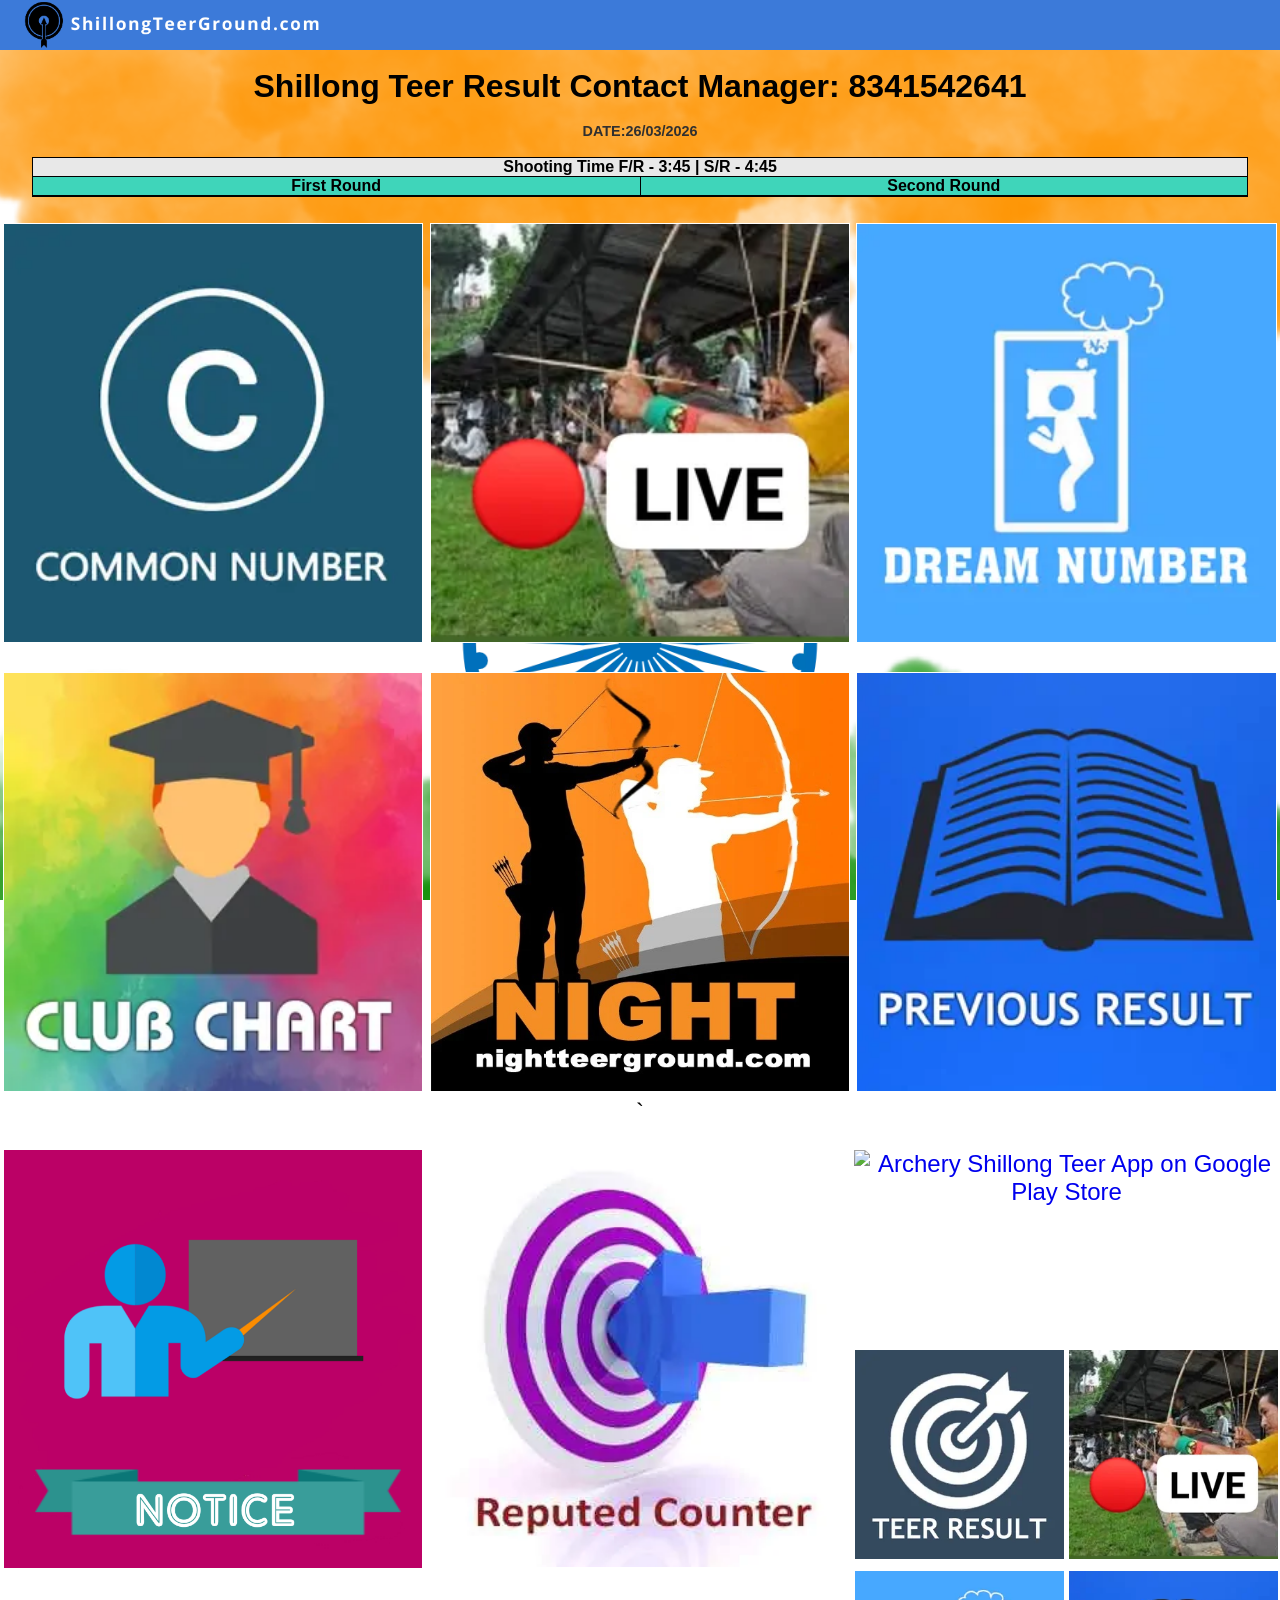
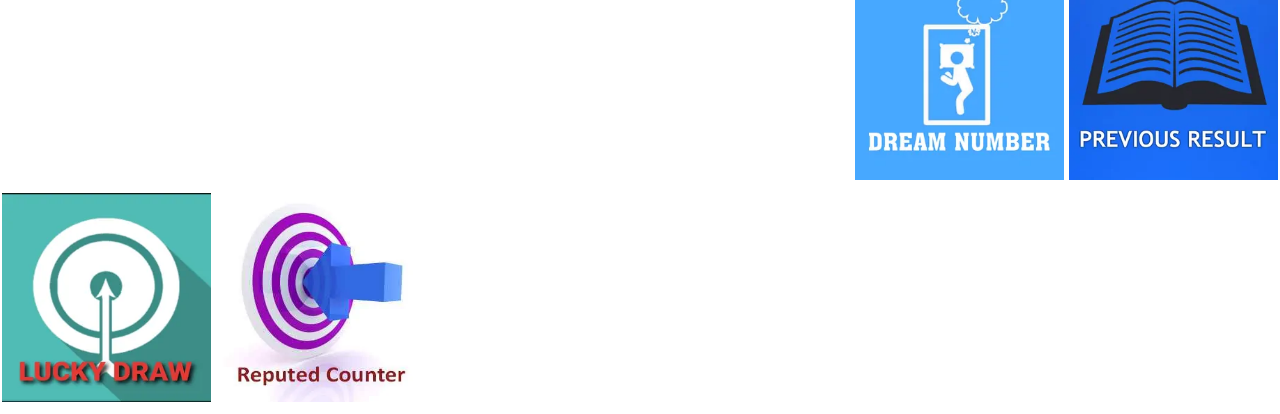
==== commit 0a385781: "Update contact info and result dates in index.html Updated contact manager phone number and dates fo" ====
--- a/shillongteerground.com/index.html
+++ b/shillongteerground.com/index.html
@@ -4,7 +4,7 @@
 <head><meta charset="utf-8"><meta http-equiv="X-UA-Compatible" content="IE=edge"><meta name="viewport" content="width=device-width, initial-scale=1"><meta name="description" content="Get Teer Result Everyday Before Everyone"><meta name="keywords" content><meta content="/static/image/targetgame.webp" property="og:image"><meta content property="og:title"><meta content property="og:description"><title>Shillong Teer Result  | Shillong Teer Ground</title><link href="static/css/style.css" rel="stylesheet" type="text/css"><link rel="shortcut icon" href="static/images/16.ico" type="image/x-icon"><script data-ad-client="ca-pub-2102445547198091" async src="https://pagead2.googlesyndication.com/pagead/js/adsbygoogle.js"></script><style>body{background-image:url(static/images/indian_flag_bg.webp);background-attachment:fixed;background-size:cover}
 </style></head> <body> <div id="home" class="header" style="background-color: #3c7ad9"> <div class="top-header"> <a href="index.html"> <img src="static/images/shillong_teer_ground_logo.png" height="50" title="Teer Logo" alt="Shillong Teer Ground Logo"> </a> </div> </div> <div style="text-align: center" class="adPad"> <script async src="https://pagead2.googlesyndication.com/pagead/js/adsbygoogle.js"></script> <!-- display1 --> <ins class="adsbygoogle" style="display: block" data-ad-client="ca-pub-2102445547198091" data-ad-slot="7191303466" data-ad-format="auto" data-full-width-responsive="true"></ins> <script>
 			(adsbygoogle = window.adsbygoogle || []).push({});
-		</script> </div>   <br> <div class="work" style="background-color: transparent"> <div class="container" style="background-color: transparent"> <div id="content" class="head-one text-center team-head"> <h1 style="font-size: 2em; font-weight: bold">Shillong Teer Result Contact Manager: +91 8341542641</h1> <!--Step 1 : Change the Date --> <br> <h2>Date:16/03/2026 <span id="date"></span></h2> <br> <table class="table" style="width: 95%; font-weight: bold"> <colgroup> <col width="100"> <col width="100"> </colgroup> <tbody> <tr> <th colspan="2">
+		</script> </div>   <br> <div class="work" style="background-color: transparent"> <div class="container" style="background-color: transparent"> <div id="content" class="head-one text-center team-head"> <h1 style="font-size: 2em; font-weight: bold">Shillong Teer Result Contact Manager: 8341542641</h1> <!--Step 1 : Change the Date --> <br> <h2>Date:26/03/2026 <span id="date"></span></h2> <br> <table class="table" style="width: 95%; font-weight: bold"> <colgroup> <col width="100"> <col width="100"> </colgroup> <tbody> <tr> <th colspan="2">
 Shooting Time F/R - 3:45 <span id="frTime"></span> | S/R - 4:45
 <span id="srTime"></span> </th> </tr> <tr style="background-color: #3fd5ba"> <td align="center">First Round</td> <td align="center">Second Round</td> </tr> <tr style="background-color: cream; border: 1px solid black"> <td align="center"> <span id="fr"></span> </td> <!--Shillong F/R Result--> <!--Shillong S/R Result--> <td align="center"> <span id="sr"></span> </td> </tr> </tbody> </table> </div> </div> </div> <div style="text-align: center" class="adPad"> <ins class="adsbygoogle" style="display: block" data-ad-client="ca-pub-2102445547198091" data-ad-slot="9376578440" data-ad-format="auto"></ins> <script>
 			(adsbygoogle = window.adsbygoogle || []).push({});
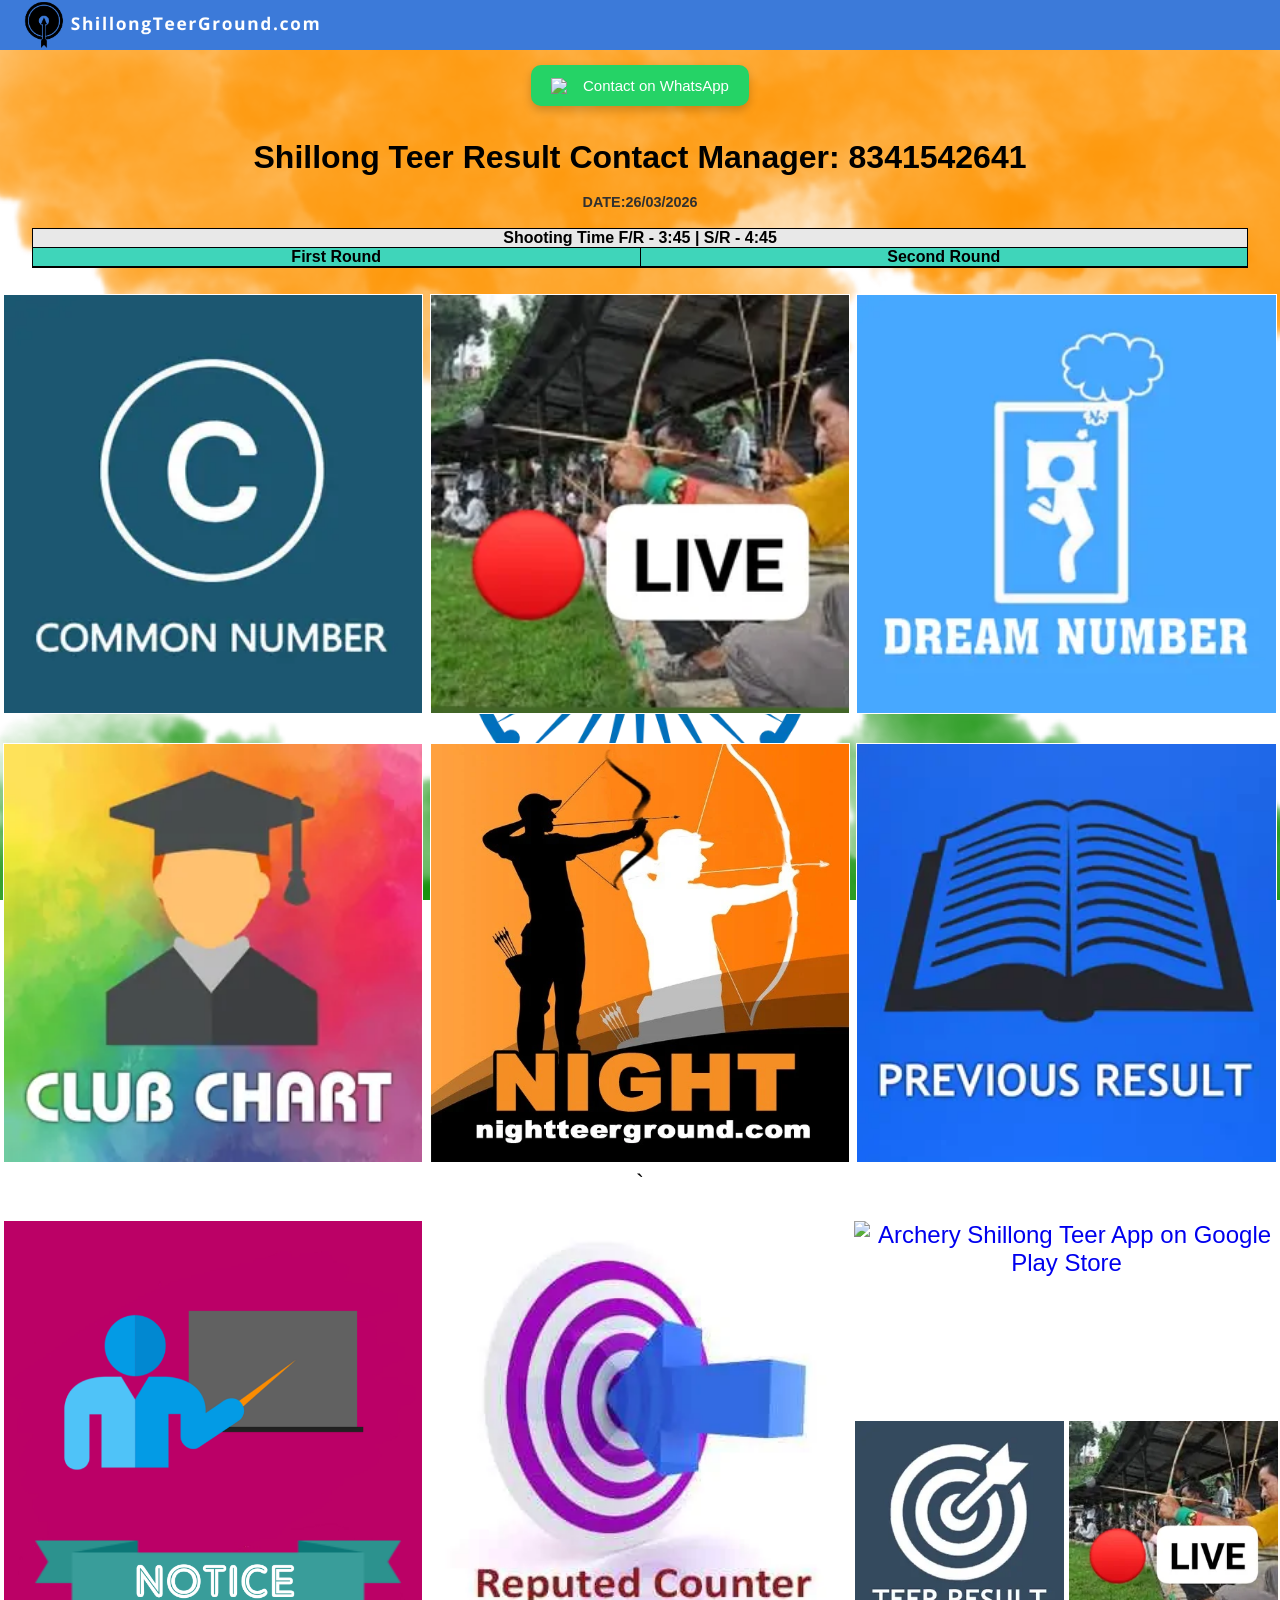
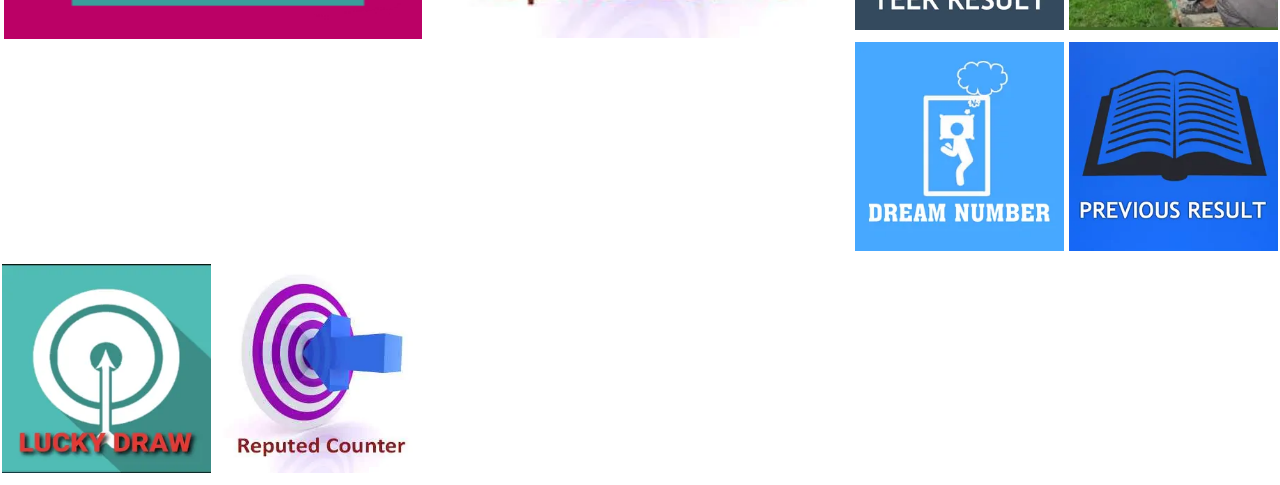
==== commit df8e66fa: "Add WhatsApp contact button and style updates Added WhatsApp contact button and updated styles." ====
--- a/shillongteerground.com/index.html
+++ b/shillongteerground.com/index.html
@@ -4,7 +4,49 @@
 <head><meta charset="utf-8"><meta http-equiv="X-UA-Compatible" content="IE=edge"><meta name="viewport" content="width=device-width, initial-scale=1"><meta name="description" content="Get Teer Result Everyday Before Everyone"><meta name="keywords" content><meta content="/static/image/targetgame.webp" property="og:image"><meta content property="og:title"><meta content property="og:description"><title>Shillong Teer Result  | Shillong Teer Ground</title><link href="static/css/style.css" rel="stylesheet" type="text/css"><link rel="shortcut icon" href="static/images/16.ico" type="image/x-icon"><script data-ad-client="ca-pub-2102445547198091" async src="https://pagead2.googlesyndication.com/pagead/js/adsbygoogle.js"></script><style>body{background-image:url(static/images/indian_flag_bg.webp);background-attachment:fixed;background-size:cover}
 </style></head> <body> <div id="home" class="header" style="background-color: #3c7ad9"> <div class="top-header"> <a href="index.html"> <img src="static/images/shillong_teer_ground_logo.png" height="50" title="Teer Logo" alt="Shillong Teer Ground Logo"> </a> </div> </div> <div style="text-align: center" class="adPad"> <script async src="https://pagead2.googlesyndication.com/pagead/js/adsbygoogle.js"></script> <!-- display1 --> <ins class="adsbygoogle" style="display: block" data-ad-client="ca-pub-2102445547198091" data-ad-slot="7191303466" data-ad-format="auto" data-full-width-responsive="true"></ins> <script>
 			(adsbygoogle = window.adsbygoogle || []).push({});
-		</script> </div>   <br> <div class="work" style="background-color: transparent"> <div class="container" style="background-color: transparent"> <div id="content" class="head-one text-center team-head"> <h1 style="font-size: 2em; font-weight: bold">Shillong Teer Result Contact Manager: 8341542641</h1> <!--Step 1 : Change the Date --> <br> <h2>Date:26/03/2026 <span id="date"></span></h2> <br> <table class="table" style="width: 95%; font-weight: bold"> <colgroup> <col width="100"> <col width="100"> </colgroup> <tbody> <tr> <th colspan="2">
+		</script>
+<div class="text2 promo-box">
+
+<div class="wa-container">
+  <a href="https://wa.me/918465889958/?text=Manager_Sir_Shillong" target="_blank" class="wa-button">
+    <img src="https://cdn-icons-png.flaticon.com/512/733/733585.png" class="wa-icon">
+    <span class="wa-text">Contact on WhatsApp</span>
+  </a>
+</div>
+<style>
+.wa-container {
+  display: flex;
+  justify-content: center;
+  align-items: center;
+  padding: 15px 0;
+}
+
+.wa-button {
+  display: inline-flex;
+  align-items: center;
+  gap: 10px;
+  background-color: #25D366;
+  color: #fff;
+  padding: 12px 20px;
+  border-radius: 10px;
+  text-decoration: none;
+  font-size: 15px;
+  font-family: Arial, sans-serif;
+  box-shadow: 0 4px 10px rgba(0,0,0,0.2);
+  transition: 0.3s;
+}
+
+.wa-button:hover {
+  background-color: #1ebe5d;
+  transform: scale(1.05);
+}
+
+.wa-icon {
+  width: 22px;
+}
+</style>
+	
+         </div>   <br> <div class="work" style="background-color: transparent"> <div class="container" style="background-color: transparent"> <div id="content" class="head-one text-center team-head"> <h1 style="font-size: 2em; font-weight: bold">Shillong Teer Result Contact Manager: 8341542641</h1> <!--Step 1 : Change the Date --> <br> <h2>Date:26/03/2026 <span id="date"></span></h2> <br> <table class="table" style="width: 95%; font-weight: bold"> <colgroup> <col width="100"> <col width="100"> </colgroup> <tbody> <tr> <th colspan="2">
 Shooting Time F/R - 3:45 <span id="frTime"></span> | S/R - 4:45
 <span id="srTime"></span> </th> </tr> <tr style="background-color: #3fd5ba"> <td align="center">First Round</td> <td align="center">Second Round</td> </tr> <tr style="background-color: cream; border: 1px solid black"> <td align="center"> <span id="fr"></span> </td> <!--Shillong F/R Result--> <!--Shillong S/R Result--> <td align="center"> <span id="sr"></span> </td> </tr> </tbody> </table> </div> </div> </div> <div style="text-align: center" class="adPad"> <ins class="adsbygoogle" style="display: block" data-ad-client="ca-pub-2102445547198091" data-ad-slot="9376578440" data-ad-format="auto"></ins> <script>
 			(adsbygoogle = window.adsbygoogle || []).push({});
